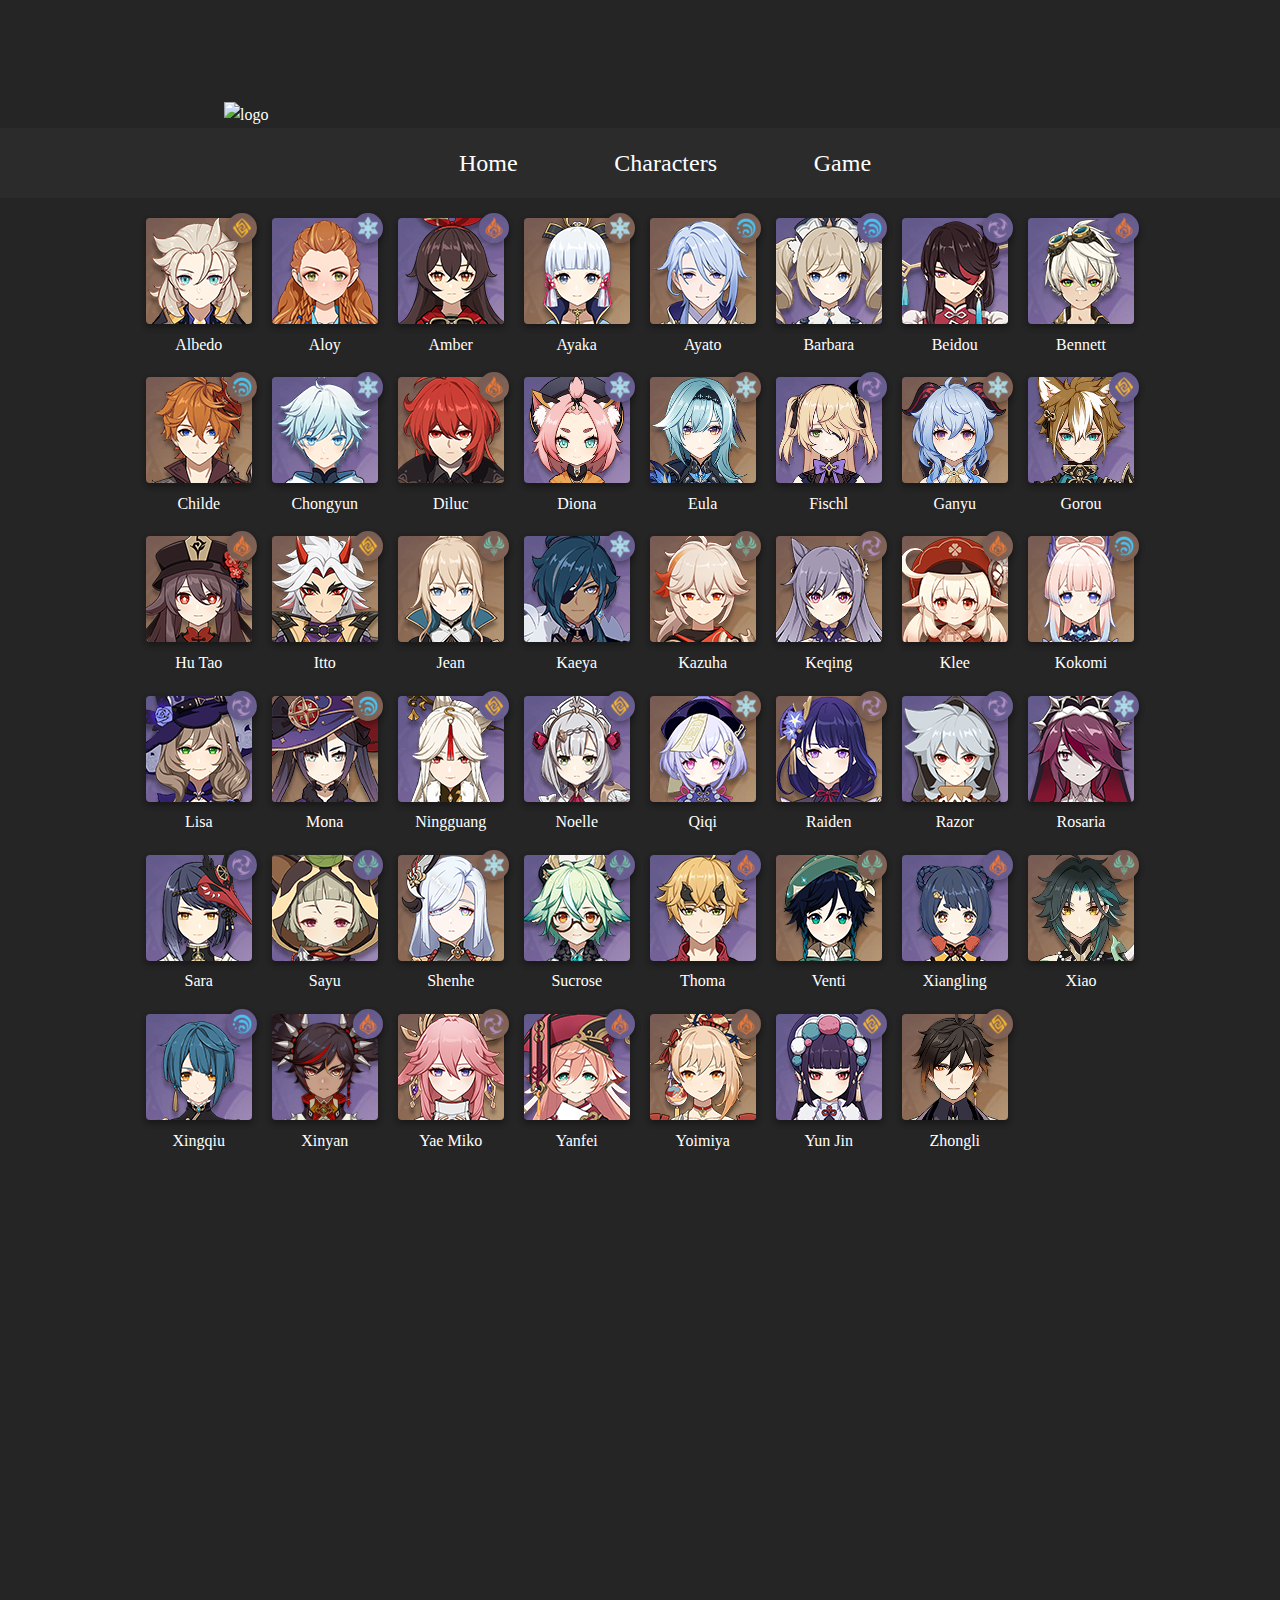
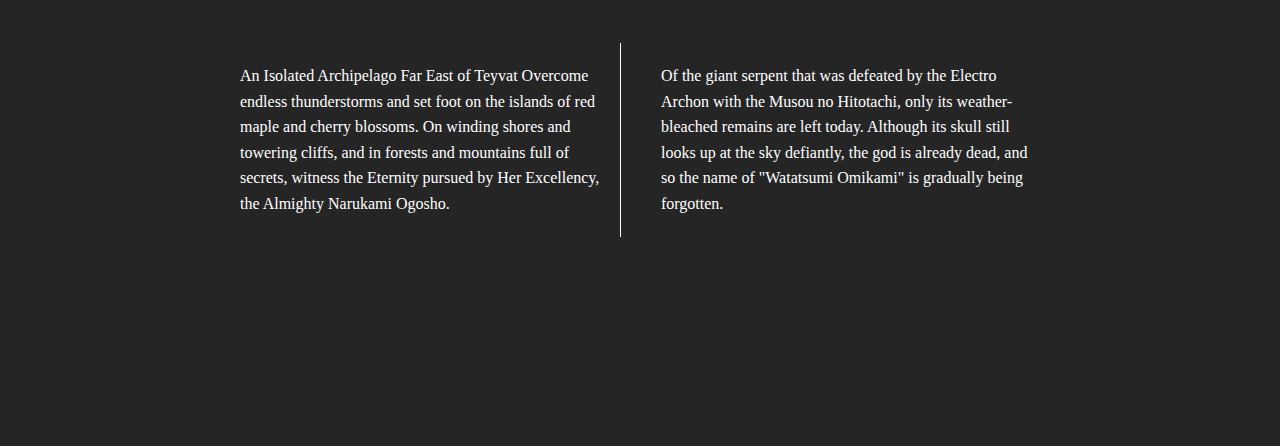
==== characters.html @ d88c152d "init" ====
<!DOCTYPE html>
<html lang="en">
  <head>
    <meta charset="UTF-8" />
    <meta http-equiv="X-UA-Compatible" content="IE=edge" />
    <meta name="viewport" content="width=device-width, initial-scale=1.0" />
    <link rel="stylesheet" href="css/style.css" />
    <link
      rel="stylesheet"
      href="https://cdnjs.cloudflare.com/ajax/libs/font-awesome/6.1.1/css/all.min.css"
      integrity="sha512-KfkfwYDsLkIlwQp6LFnl8zNdLGxu9YAA1QvwINks4PhcElQSvqcyVLLD9aMhXd13uQjoXtEKNosOWaZqXgel0g=="
      crossorigin="anonymous"
      referrerpolicy="no-referrer"
    />
    <script src="scripts/jquery-3.6.0.min.js"></script>

    <title>Genshin | Ultimate Character Ascension Guide</title>
  </head>
  <body>
    <style>
      .nav {
        background-color: rgb(43, 43, 43);
      }

     
      /* Filters */

      .side-bar {
        background: rgba(48, 48, 48, 0.4);
        backdrop-filter: blur(15px);
        width: 290px;
        height: 100%;
        position: absolute;
        z-index: 3;
        top: 0;
        left: -100%;
        overflow-y: auto;
        transition: 0.6s ease;
        transition-property: left;
      }

      .side-bar.active {
        left: 0;
      }

      .side-bar .menu {
        width: 100%;
        margin-top: 80px;
      }

      .side-bar .menu .item {
        position: relative;
        cursor: pointer;
      }

      .side-bar .menu .item a {
        color: #fff;
        font-size: 16px;
        text-decoration: none;
        display: block;
        padding: 5px 30px;
        line-height: 60px;
      }

      .side-bar .menu .item a:hover {
        background: #5e5e5e;
        transition: 0.3s ease;
      }

      .side-bar .menu .item i {
        margin-right: 15px;
      }

      .side-bar .menu .item a .dropdown {
        position: absolute;
        right: 0;
        margin: 20px;
        transition: 0.3s ease;
      }

      .side-bar .menu .item .sub-menu {
        background: rgba(48, 48, 48, 0.5);
        display: none;
      }

      .side-bar .menu .item .sub-menu a {
        padding-left: 80px;
      }

      .rotate {
        transform: rotate(90deg);
      }

      .close-btn {
        position: absolute;
        color: #fff;
        font-size: 20px;
        right: 0;
        margin: 25px;
        cursor: pointer;
      }

      .menu-btn {
        color: #fff;
        font-size: 20px;
        margin: 25px;
        cursor: pointer;
      }

      .menu h1 {
        color: rgb(255, 255, 255);
        font-size: 2rem;
        text-align: center;
        line-height: 80px;
        border-bottom: 1.5px solid white;
      }

      @media (max-width: 900px) {
        .main h1 {
          font-size: 40px;
          line-height: 60px;
        }
      }

      /* Parallax */
      .parallax-window {
        margin-top: 20px;
        min-height: 400px;
        background: transparent;
      }

      .pText {
        padding: 50px;
      }
      .pText p:nth-of-type(2) {
        padding-left: 40px;
        border-left: 1px solid white;
        max-width: 440px;
      }
      .pText p {
        padding: 20px;
        max-width: 400px;
      }

      /* Grid Characters and Weapon */
 .grid-cont {
    display: grid;
    background-color: var(--primary-color);
    padding: 10px;
  }
  .grid-item {
    padding: 10px;
    position: relative;
  }

  .grid-item a img:nth-of-type(1) {
    background-image: url("Images/general stuff/Background_Item_5_Star.webp");
    border-radius: 4px;

    height: 106px;
    box-shadow: 0 3px 6px rgb(0 0 0 / 23%), 0 3px 6px rgb(0 0 0 / 16%);
    transition: box-shadow 0.3s;
  }
  .grid-item a:hover h2 {
    transform: scale(1.05);
    transition: transform 0.1s ease-in;
    color: rgb(230, 230, 230);
  }

  .grid-item a img:nth-of-type(2) {
    position: absolute;
    top: 5px;
    right: 5px;
    width: 30px;
    height: 30px;
    background-image: url("Images/general stuff/Background_Item_5_Star.webp");
    border-radius: 100px;
    padding: 3px;
    box-shadow: 0 3px 6px rgb(0 0 0 / 23%), 0 3px 6px rgb(0 0 0 / 16%);
  }

  .grid-item a h2 {
    text-align: center;
    color: white;
    font-weight: normal;
    font-size: 1rem;
  }

    </style>

    <!--Logo-->
    <div class="logo flex">
      <img src="images/Genshin_Impact_logo_white.png" alt="logo" />
    </div>

    <!--Navbar-->
    <div class="navbar">
      <div class="container flex nav">
        <!-- Sidebar-->
        <div class="menu-btn">
          <i class="fas fa-filter"></i>
        </div>
        <div class="side-bar">
          <div class="close-btn">
            <i class="fas fa-times"></i>
          </div>
          <div class="menu">
            <h1>Filters</h1>
            <div class="item">
              <a class="sub-btn"
                >By rarity<i class="fas fa-angle-right dropdown"></i
              ></a>
              <div class="sub-menu">
                <a href="#" class="sub-item"
                  ><input
                    class="sub-item"
                    type="checkbox"
                    id="starsCh"
                    value="4"
                  />
                  <label class="sub-item" for="4"> 4 star</label></a
                >
                <a href="#" class="sub-item"
                  ><input
                    class="sub-item"
                    type="checkbox"
                    id="starsCh"
                    value="5"
                  />
                  <label class="sub-item" for="5"> 5 star</label></a
                >
              </div>
            </div>
            <div class="item">
              <a class="sub-btn"
                >By element<i class="fas fa-angle-right dropdown"></i
              ></a>
              <div class="sub-menu">
                <a href="#" class="sub-item">
                  <input type="checkbox" id="elementCh" value="pyro" />
                  <label for="pyro"> Pyro</label></a
                >
                <a href="#" class="sub-item"
                  ><input type="checkbox" id="elementCh" value="hydro" />
                  <label for="hydro">Hydro</label></a
                >
                <a href="#" class="sub-item">
                  <input type="checkbox" id="elementCh" value="electro" />
                  <label for="electro">Electro</label>
                </a>
                <a href="#" class="sub-item">
                  <input type="checkbox" id="elementCh" value="anemo" />
                  <label for="anemo">Anemo</label>
                </a>
                <a href="#" class="sub-item">
                  <input type="checkbox" id="elementCh" value="cryo" />
                  <label for="cryo">Cryo</label>
                </a>
                <a href="#" class="sub-item">
                  <input type="checkbox" id="elementCh" value="geo" />
                  <label for="geo">Geo</label>
                </a>
              </div>
            </div>

            <div class="item">
              <a class="sub-btn"
                >By Weapon<i class="fas fa-angle-right dropdown"></i
              ></a>
              <div class="sub-menu">
                <a href="#" class="sub-item">
                  <input type="checkbox" id="weaponCh" value="sword" />
                  <label for="sword"> Sword </label>
                </a>
                <a href="#" class="sub-item">
                  <input type="checkbox" id="weaponCh" value="bow" />
                  <label for="bow">Bow </label>
                </a>
                <a href="#" class="sub-item">
                  <input type="checkbox" id="weaponCh" value="polearm" />
                  <label for="polearm"> Polearm </label>
                </a>
                <a href="#" class="sub-item">
                  <input type="checkbox" id="weaponCh" value="claymore" />
                  <label for="claymore"> Claymore </label>
                </a>
                <a href="#" class="sub-item">
                  <input type="checkbox" id="weaponCh" value="catalyst" />
                  <label for="catalyst"> Catalyst </label>
                </a>
              </div>
            </div>
          </div>
        </div>
        <nav>
          <ul>
            <li><a href="index.html">Home</a></li>
            <li><a href="characters.html">Characters</a></li>
            <li><a href="weapons.html">Game</a></li>
          </ul>
        </nav>
      </div>
    </div>

    <div class="flex grid-cont"></div>

    <!-- Parralax-->
    <div
      class="parallax-window"
      data-parallax="scroll"
      data-image-src="Images/parallax.webp"
    ></div>

    <!-- Some text -->
    <div class="pText flex">
      <p>
        An Isolated Archipelago Far East of Teyvat Overcome endless
        thunderstorms and set foot on the islands of red maple and cherry
        blossoms. On winding shores and towering cliffs, and in forests and
        mountains full of secrets, witness the Eternity pursued by Her
        Excellency, the Almighty Narukami Ogosho.
      </p>
      <p>
        Of the giant serpent that was defeated by the Electro Archon with the
        Musou no Hitotachi, only its weather-bleached remains are left today.
        Although its skull still looks up at the sky defiantly, the god is
        already dead, and so the name of "Watatsumi Omikami" is gradually being
        forgotten.
      </p>
    </div>
  </body>
  <script src="scripts/scriptIndex.js"></script>
  <script src="scripts/game.js"></script>
  <script type="text/javascript">
    //sidebar margin

    //sidebars toggles
    $(document).ready(function () {
      $(".sub-btn").click(function () {
        $(this).next(".sub-menu").slideToggle();
        $(this).find(".dropdown").toggleClass("rotate");
      });
      $(".menu-btn").click(function () {
        $(".side-bar").addClass("active");
        $(".menu-btn").css("visibility", "hidden");
      });

      $(".close-btn").click(function () {
        $(".side-bar").removeClass("active");
        $(".menu-btn").css("visibility", "visible");
      });
    });
  </script>
  <script src="scripts/parallax.js"></script>
</html>
---- css/style.css ----
@font-face {
    font-family: GenshinFont1;
    src: url('../Fonts/zh-cn.ttf');
}

@font-face {
    font-family: GenshinFont2;
    src: url('../Fonts/ja-jp.ttf');
}

:root {
    --primary-color: #252526;
    --secondary-color: #1c3fa8;
    --dark-color: #002240;
    --light-color: #f4f4f4;
}

* {
    box-sizing: border-box;
    padding: 0;
    margin: 0;
}

body {
    font-family: GenshinFont2;
    background-color: var(--primary-color);
    color: white;
    line-height: 1.6;
}

ul {
    list-style-type: none;
}

a {
    text-decoration: none;
    color: #333;
}

button {
    border: none;
    margin: 0;
    padding: 0;
    width: auto;
    overflow: visible;
    background: transparent;
    color: inherit;
    font: inherit;
    line-height: normal;
}

.flex {
    display: flex;
    justify-content: center;
    align-items: center;
}

/*Navbar*/
.navbar {
    background-color: var(--primary-color);
    color: #fff;
    height: 70px;
}

.navbar ul {
    display: flex;
}

.navbar a {
    color: #fff;
    font-size: 1.5rem;
    padding: 0 3vw;
    margin: 0 10px;

}

.navbar a:hover {
    color: #dcdcde;
}

.navbar li:hover {
    transform: scale(1.05);
    transition: transform 0.2s ease-in;
}

.navbar .flex {
    height: 100%;
}

/* LOGO */
.logo {
    background-color: var(--primary-color);

}

.logo img {
    padding-top: 8vw;
    width: 65%;
}

/* Button */
.button {
    display: inline-block;
    padding: .75rem 1.25rem;
    border-radius: 10rem;
    color: #fff;
    font-family: GenshinFont1;
    text-transform: uppercase;
    font-size: 0.7rem;
    letter-spacing: .15rem;
    position: relative;
    overflow: hidden;
    z-index: 1;
    background-color: var(--primary-color);
  }

  .button:hover{
      transform: scale(1.05);
  }


   /*Monthly Banner & Character Banner */
   .monthlyBanner {
    background-size: 100%;
    height: 56.45%;
  }
  .monthlyBanner .flex {
    justify-content: left;
    position: relative;
  }

  .monthlyBanner img {
    width:80%;
    position: relative;
  }

  .monthlyBanner h1 {
    color: white;
    font-size: 1.2em;
    margin-left: 55vw;
    margin-bottom: 6vh;
    position: absolute;
    text-shadow: -1px 0 rgb(78, 78, 78), 0 1px rgb(78, 78, 78),
      1px 0 rgb(78, 78, 78), 0 -1px rgb(78, 78, 78);
    font-size: 3vw;
  }

  /* Namecard */
  .characterNamecard {
    padding-left: 20%;
    padding-top: 20%;
    position: absolute;
  }

  .characterNamecard h2 {
    color: white;
    text-shadow: -1px 0 rgb(148, 148, 148), 0 1px rgb(148, 148, 148),
      1px 0 rgb(148, 148, 148), 0 -1px rgb(148, 148, 148);
    font-weight: normal;
    font-size: 2vw;
    position: relative;
    margin-left: 4vw;
  }

  .characterNamecardBg {
    background-color: rgba(37, 37, 39, 0.8);
    border-radius: 15px 0 0 0;
    margin-bottom: 8vh;
  }

  .characterNamecardBg .characterNamecardStars {
    padding-top: 10px;
    padding-left: 20px;
  }

  .characterNamecardStars img {
    width: 11%;
  }

  .monthlyBanner .currentElement {
    position: absolute;
    width: 10%;
  }
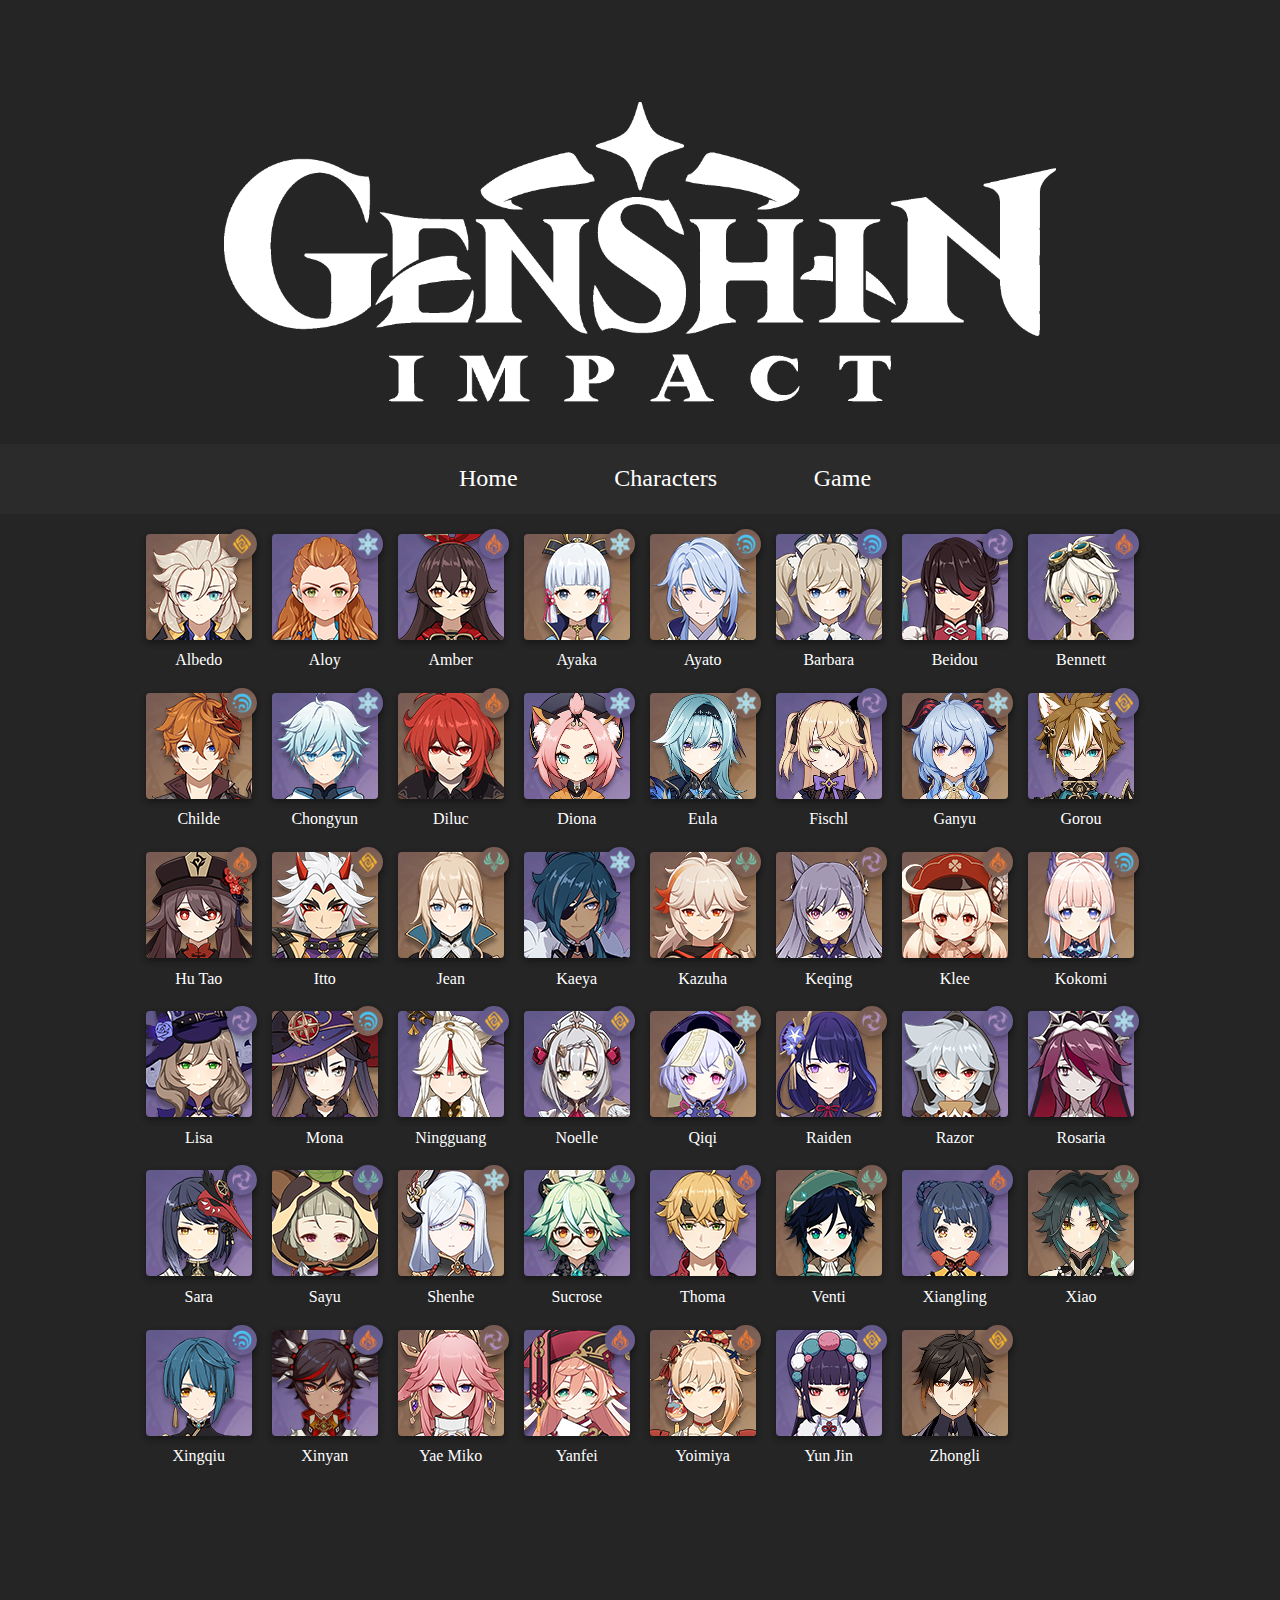
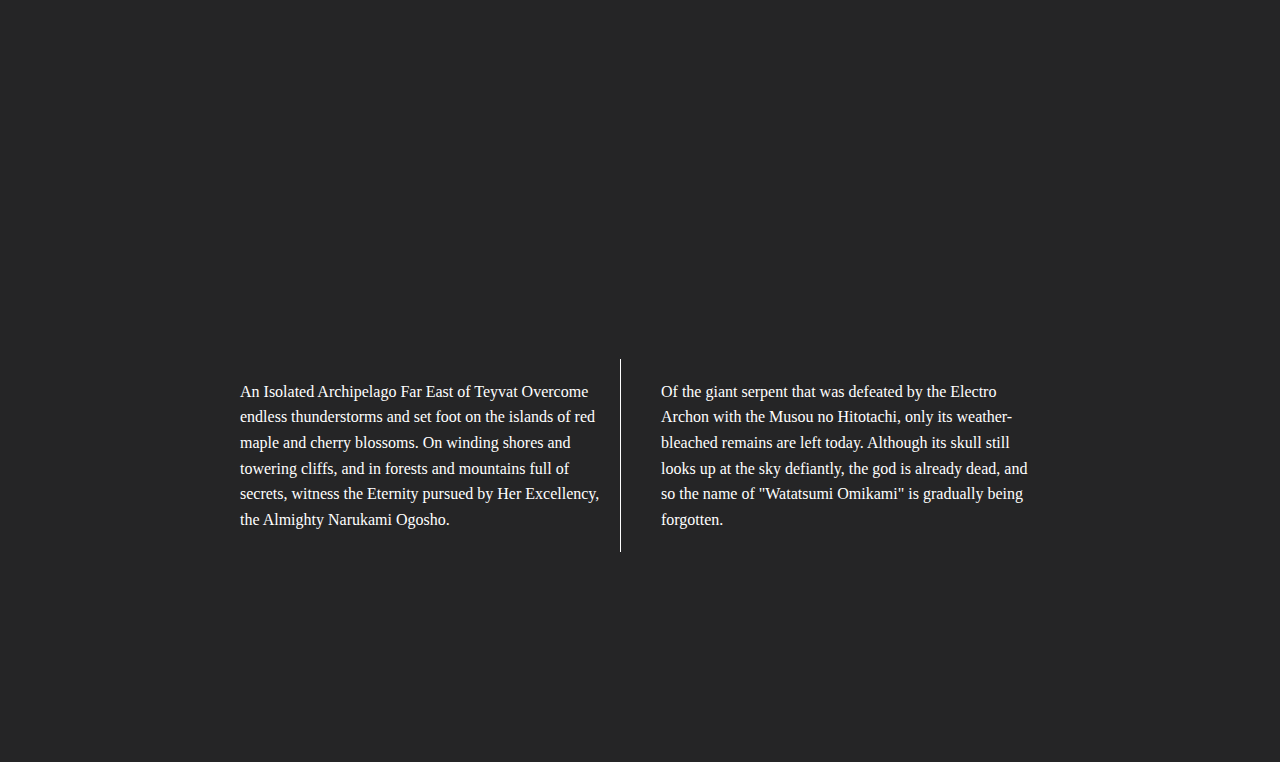
==== commit ca728c87: "second" ====
--- a/characters.html
+++ b/characters.html
@@ -190,7 +190,7 @@
 
     <!--Logo-->
     <div class="logo flex">
-      <img src="images/Genshin_Impact_logo_white.png" alt="logo" />
+      <img src="Images/Genshin_Impact_logo_white.png" alt="logo" />
     </div>
 
     <!--Navbar-->
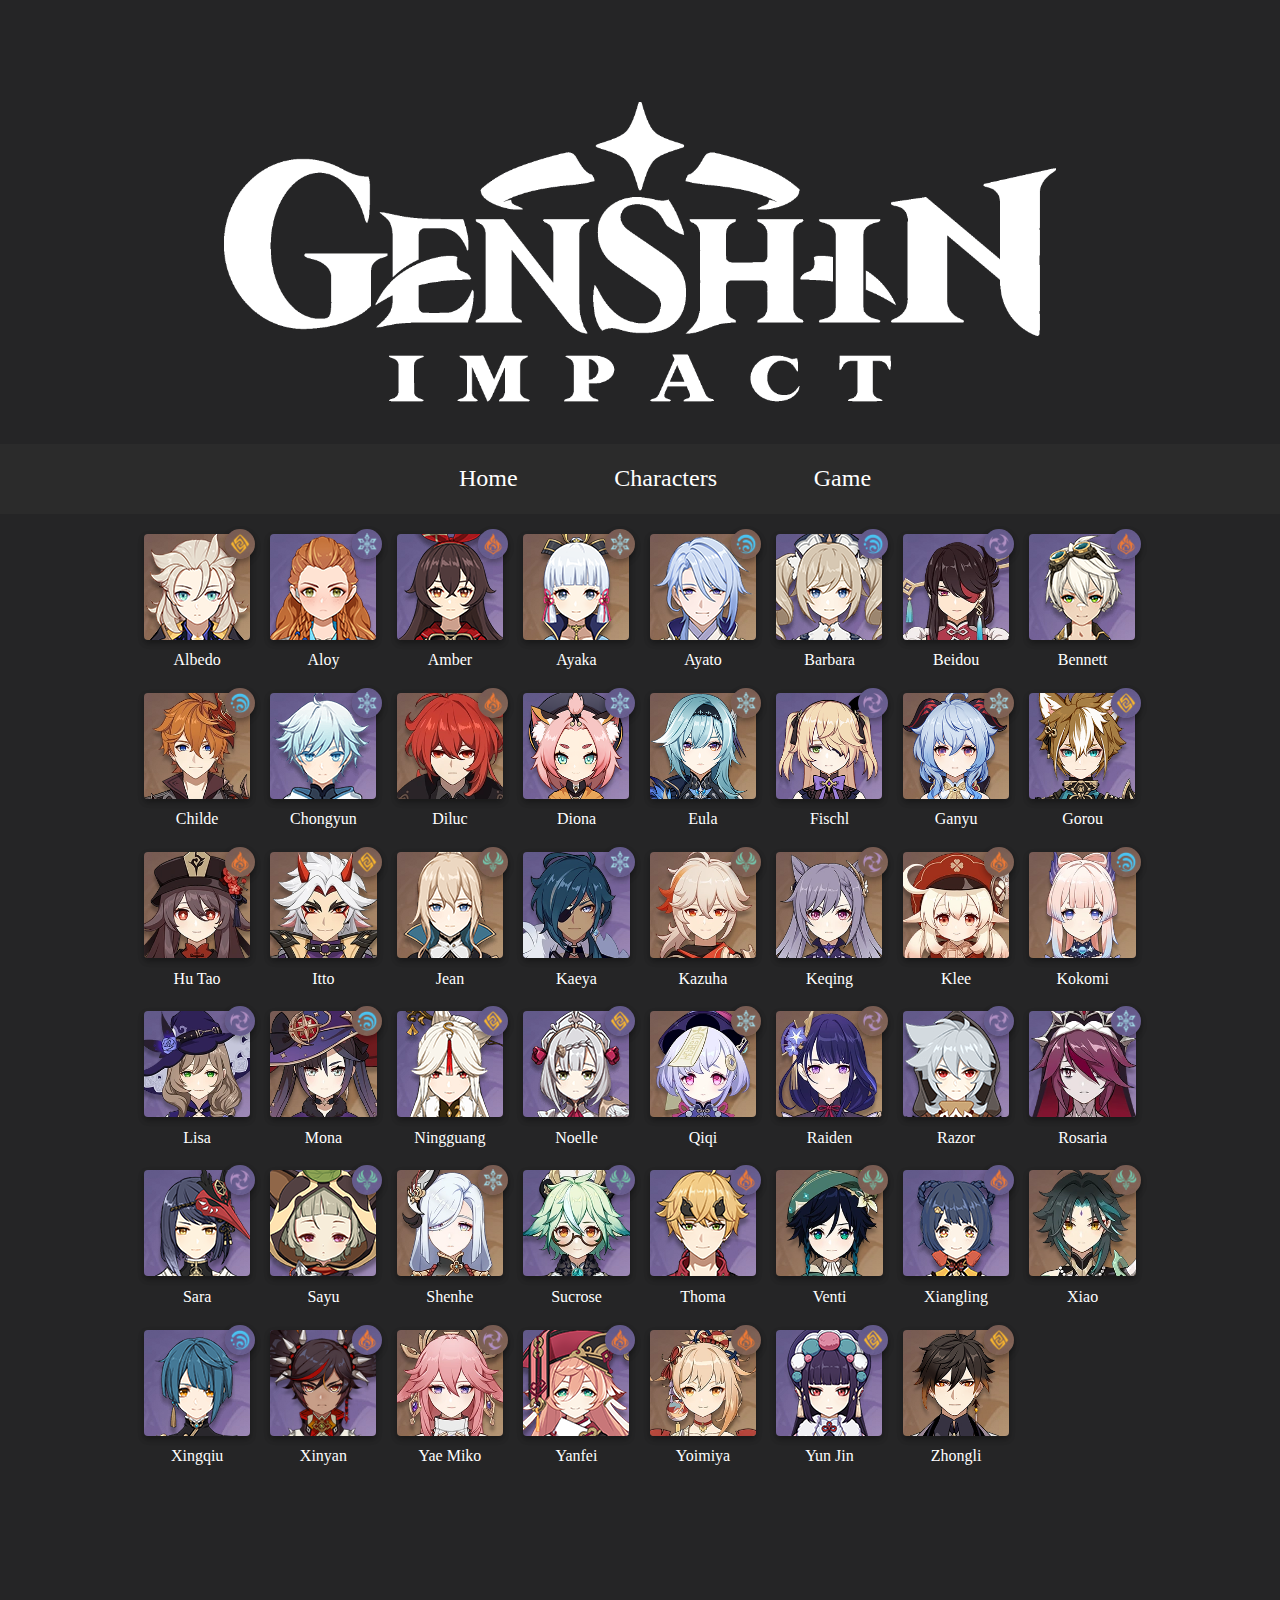
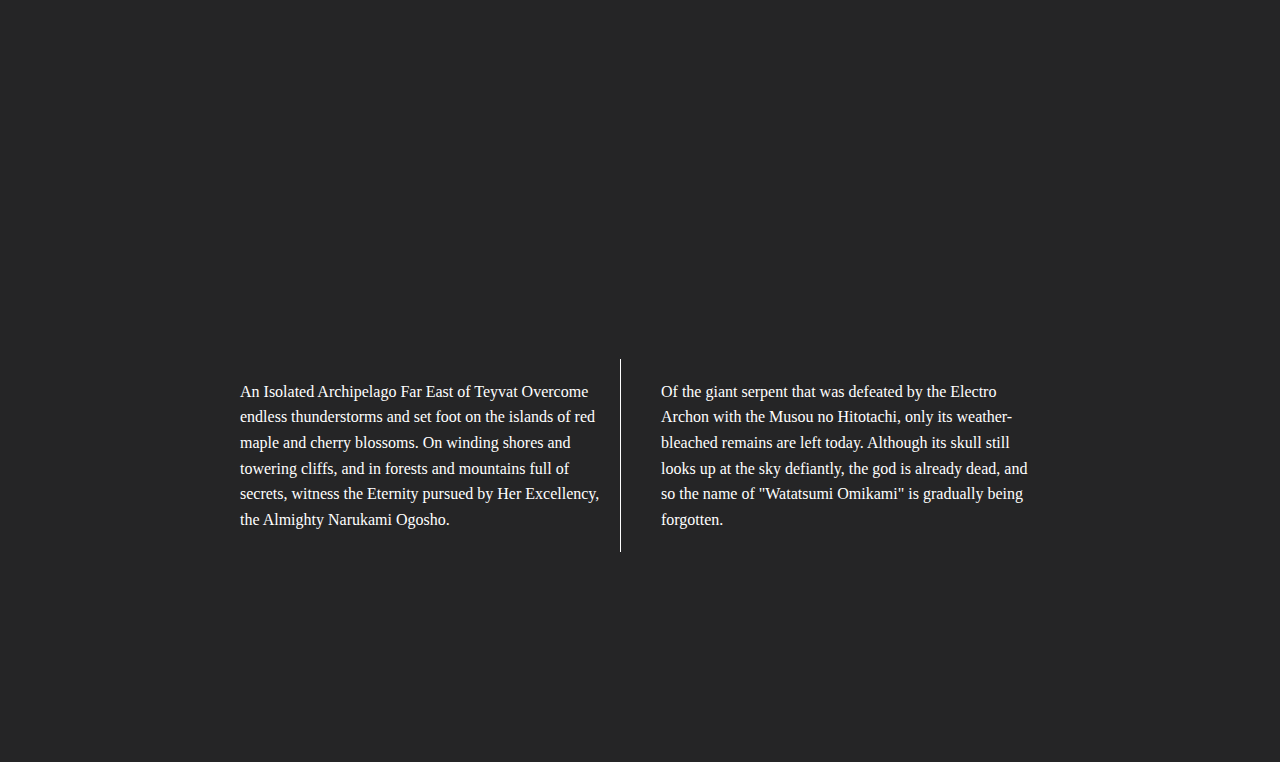
==== commit d927e296: "game" ====
--- a/characters.html
+++ b/characters.html
@@ -296,7 +296,7 @@
           <ul>
             <li><a href="index.html">Home</a></li>
             <li><a href="characters.html">Characters</a></li>
-            <li><a href="weapons.html">Game</a></li>
+            <li><a href="game.html">Game</a></li>
           </ul>
         </nav>
       </div>
@@ -330,7 +330,6 @@
     </div>
   </body>
   <script src="scripts/scriptIndex.js"></script>
-  <script src="scripts/game.js"></script>
   <script type="text/javascript">
     //sidebar margin
 
